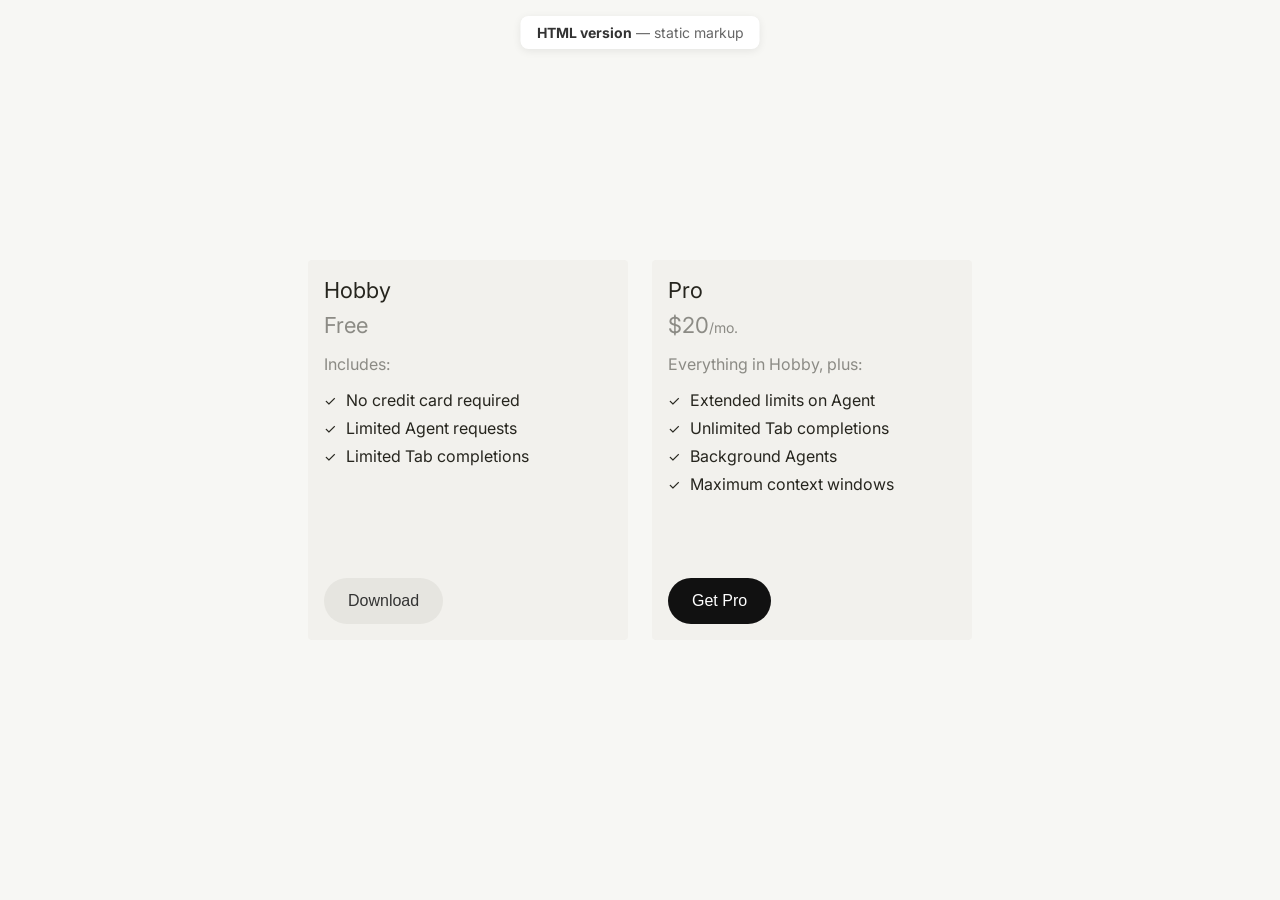
==== index.html @ 199b089f "Initial commit" ====
<!DOCTYPE html>
<html lang="en">
<head>
    <meta charset="UTF-8">
    <meta name="viewport" content="width=device-width, initial-scale=1.0">
    <title>Pricing Plans — HTML version</title>
    <link rel="preconnect" href="https://fonts.googleapis.com">
    <link rel="preconnect" href="https://fonts.gstatic.com" crossorigin>
    <link href="https://fonts.googleapis.com/css2?family=Inter:wght@400;500;600;700&display=swap" rel="stylesheet">
    <link rel="stylesheet" href="styles.css">
</head>
<body>
    <p class="page-label"><strong>HTML version</strong> — static markup</p>
    <div class="cards-container">
        <div class="card">
            <div class="card-top">
                <h3 class="card-title">Hobby</h3>
                <p class="card-price">
                    <span class="card-price-amount">Free</span>
                </p>
                <div class="card-content">
                    <p class="includes-text">Includes:</p>
                    <ul class="features-list">
                        <li>
                            <span class="checkmark">✓</span>
                            No credit card required
                        </li>
                        <li>
                            <span class="checkmark">✓</span>
                            Limited Agent requests
                        </li>
                        <li>
                            <span class="checkmark">✓</span>
                            Limited Tab completions
                        </li>
                    </ul>
                </div>
            </div>
            <button class="download-button secondary">Download</button>
        </div>
        <div class="card">
            <div class="card-top">
                <h3 class="card-title">Pro</h3>
                <p class="card-price">
                    <span class="card-price-amount">$20</span>
                    <span class="card-price-period">/mo.</span>
                </p>
                <div class="card-content">
                    <p class="includes-text">Everything in Hobby, plus:</p>
                    <ul class="features-list">
                        <li>
                            <span class="checkmark">✓</span>
                            Extended limits on Agent
                        </li>
                        <li>
                            <span class="checkmark">✓</span>
                            Unlimited Tab completions
                        </li>
                        <li>
                            <span class="checkmark">✓</span>
                            Background Agents
                        </li>
                        <li>
                            <span class="checkmark">✓</span>
                            Maximum context windows
                        </li>
                    </ul>
                </div>
            </div>
            <button class="download-button primary">Get Pro</button>
        </div>
    </div>
</body>
</html>
---- styles.css ----
* {
    margin: 0;
    padding: 0;
    box-sizing: border-box;
}

body {
    font-family: 'Inter', -apple-system, BlinkMacSystemFont, 'Segoe UI', Roboto, sans-serif;
    background-color: #f7f7f4;
    display: flex;
    justify-content: center;
    align-items: center;
    min-height: 100vh;
    padding: 20px;
}

.cards-container {
    display: flex;
    flex-direction: row;
    gap: 24px;
    flex-wrap: nowrap;
    justify-content: center;
    align-items: flex-start;
}

.card {
    display: flex;
    flex-direction: column;
    min-height: 380px;
    background-color: #f2f1ed;
    border-radius: 4px;
    padding: 16px;
    width: 320px;
    flex-shrink: 0;
}

.card-top {
    display: flex;
    flex-direction: column;
}

.card-title {
    font-size: 22px;
    line-height: 28px;
    font-weight: 400;
    color: #26251e;
    margin-bottom: 8px;
}

.card-price {
    font-size: 20px;
    color: rgba(38, 37, 30, 0.5);
    display: inline-flex;
    align-items: baseline;
}

.card-price-amount {
    font-size: 22px;
    font-weight: 400;
    color: rgba(38, 37, 30, 0.5);
}

.card-price-period {
    font-size: 14px;
    color: rgba(38, 37, 30, 0.5);
}

.card-content {
    margin-bottom: 32px;
}

.includes-text {
    font-size: 16px;
    color: rgba(38, 37, 30, 0.5);
    margin: 16px 0px;
}

.features-list {
    list-style: none;
    padding: 0;
}

.features-list li {
    display: flex;
    align-items: center;
    margin-bottom: 8px;
    font-size: 16px;
    color: #26251e;
}

.checkmark {
    color: #26251e;
    font-size: 14px;
    margin-right: 10px;
    font-weight: 400;
}

.download-button {
    margin-top: auto;
    width: fit-content;
    background-color: #e6e5e0;
    border: none;
    border-radius: 999px;
    padding: 14px 24px;
    font-size: 16px;
    font-weight: 500;
    color: #333;
    cursor: pointer;
    transition: background-color 0.2s ease;
}

.download-button:hover {
    background-color: #D8D6CE;
}

.download-button:active {
    background-color: #D8D6CE;
}

.download-button.primary {
    background-color: #111;
    color: #fff;
}

.download-button.primary:hover {
    background-color: #333;
}

.download-button.primary:active {
    background-color: #333;
}

.page-label {
    position: fixed;
    top: 16px;
    left: 50%;
    transform: translateX(-50%);
    font-size: 14px;
    color: #666;
    background: #fff;
    padding: 8px 16px;
    border-radius: 8px;
    box-shadow: 0 2px 8px rgba(0,0,0,0.08);
}

.page-label strong {
    color: #333;
}
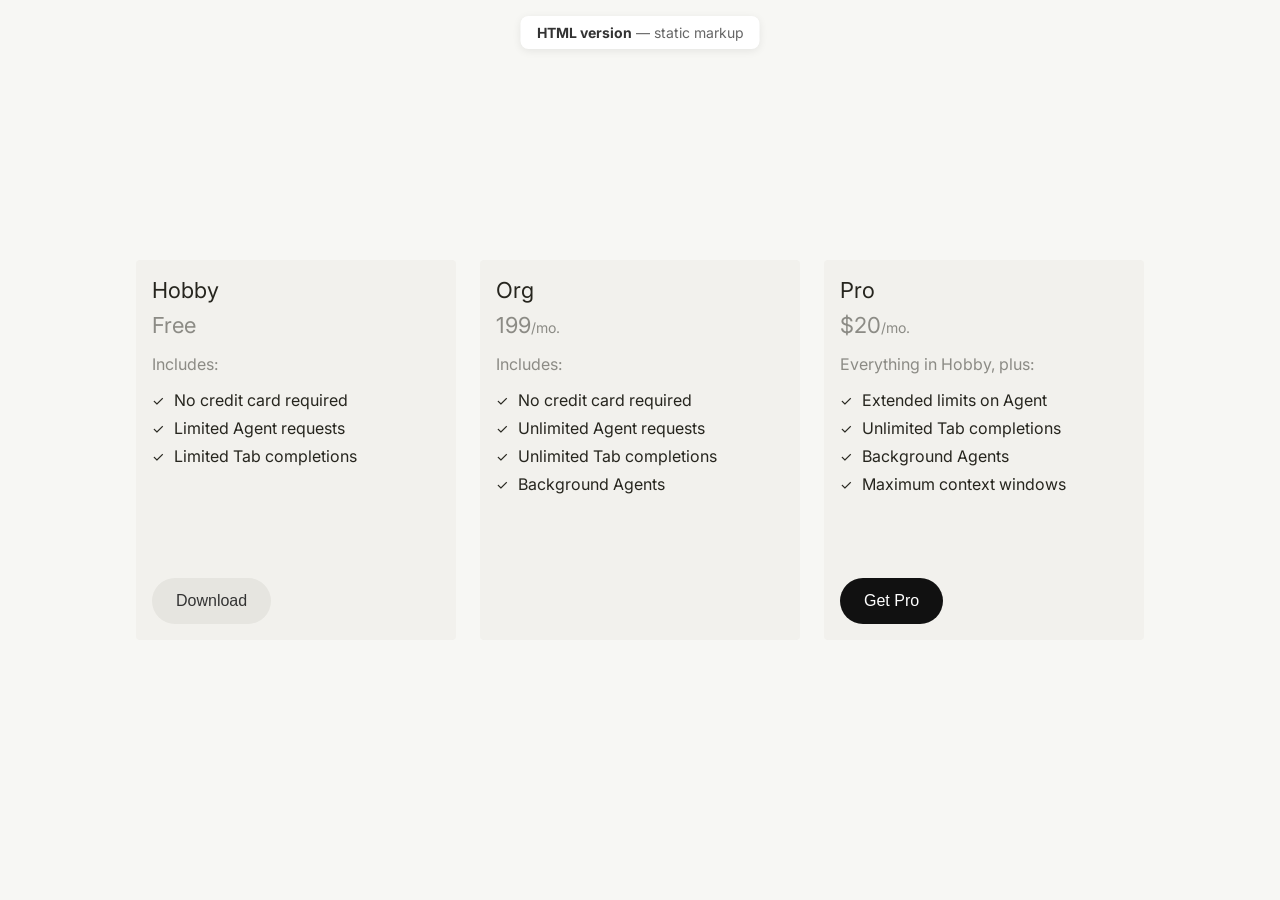
==== commit c0b06fd0: "Added comments and a card" ====
--- a/index.html
+++ b/index.html
@@ -4,14 +4,21 @@
     <meta charset="UTF-8">
     <meta name="viewport" content="width=device-width, initial-scale=1.0">
     <title>Pricing Plans — HTML version</title>
+    <!-- Fonts: preconnect for faster load -->
     <link rel="preconnect" href="https://fonts.googleapis.com">
     <link rel="preconnect" href="https://fonts.gstatic.com" crossorigin>
+    <!-- Inter: 400, 500, 600, 700 — see styles.css body -->
     <link href="https://fonts.googleapis.com/css2?family=Inter:wght@400;500;600;700&display=swap" rel="stylesheet">
+    <!-- Main styles: layout, cards, buttons -->
     <link rel="stylesheet" href="styles.css">
 </head>
 <body>
+    <!-- Page label: fixed badge, styled in .page-label -->
     <p class="page-label"><strong>HTML version</strong> — static markup</p>
+
+    <!-- Cards wrapper: horizontal flex, gap 24px — .cards-container -->
     <div class="cards-container">
+        <!-- Card 1: Hobby plan — .card + .card-top -->
         <div class="card">
             <div class="card-top">
                 <h3 class="card-title">Hobby</h3>
@@ -38,6 +45,39 @@
             </div>
             <button class="download-button secondary">Download</button>
         </div>
+
+        <div class="card">
+            <div class="card-top">
+                <h3 class="card-title">Org</h3>
+                <p class="card-price">
+                    <span class="card-price-amount">199</span>
+                    <span class="card-price-period">/mo.</span>
+                </p>
+                <div class="card-content">
+                    <p class="includes-text">Includes:</p>
+                    <ul class="features-list">
+                        <li>
+                            <span class="checkmark">✓</span>
+                            No credit card required
+                        </li>
+                        <li>
+                            <span class="checkmark">✓</span>
+                            Unlimited Agent requests
+                        </li>
+                        <li>
+                            <span class="checkmark">✓</span>
+                            Unlimited Tab completions
+                        </li>
+                        <li>
+                            <span class="checkmark">✓</span>
+                            Background Agents
+                        </li>
+                    </ul>   
+            </div>
+        </div>
+        </div>
+
+        <!-- Card 2: Pro plan — .card-price-period for “/mo.” -->
         <div class="card">
             <div class="card-top">
                 <h3 class="card-title">Pro</h3>
--- a/styles.css
+++ b/styles.css
@@ -1,9 +1,15 @@
+/* ============================================
+   GLOBAL
+   ============================================ */
+
+/* Reset: no default margins/padding; box-sizing for layout */
 * {
     margin: 0;
     padding: 0;
     box-sizing: border-box;
 }
 
+/* Page: centered layout, off-white background, Inter font */
 body {
     font-family: 'Inter', -apple-system, BlinkMacSystemFont, 'Segoe UI', Roboto, sans-serif;
     background-color: #f7f7f4;
@@ -14,6 +20,11 @@
     padding: 20px;
 }
 
+/* ============================================
+   LAYOUT — Cards container
+   ============================================ */
+
+/* Wraps all pricing cards; horizontal flex, 24px gap */
 .cards-container {
     display: flex;
     flex-direction: row;
@@ -23,6 +34,11 @@
     align-items: flex-start;
 }
 
+/* ============================================
+   CARD — Structure
+   ============================================ */
+
+/* Single pricing card: 320px wide, min-height 380px, card background */
 .card {
     display: flex;
     flex-direction: column;
@@ -34,11 +50,17 @@
     flex-shrink: 0;
 }
 
+/* Top section of card: title, price, content (no button) */
 .card-top {
     display: flex;
     flex-direction: column;
 }
 
+/* ============================================
+   CARD — Typography & price
+   ============================================ */
+
+/* Plan name (e.g. Hobby, Pro) */
 .card-title {
     font-size: 22px;
     line-height: 28px;
@@ -47,6 +69,7 @@
     margin-bottom: 8px;
 }
 
+/* Price row: amount + optional period (e.g. /mo.) */
 .card-price {
     font-size: 20px;
     color: rgba(38, 37, 30, 0.5);
@@ -60,15 +83,21 @@
     color: rgba(38, 37, 30, 0.5);
 }
 
+/* Small text for “/mo.” etc. */
 .card-price-period {
     font-size: 14px;
     color: rgba(38, 37, 30, 0.5);
 }
 
+/* ============================================
+   CARD — Content & features list
+   ============================================ */
+
 .card-content {
     margin-bottom: 32px;
 }
 
+/* “Includes:” / “Everything in Hobby, plus:” */
 .includes-text {
     font-size: 16px;
     color: rgba(38, 37, 30, 0.5);
@@ -88,6 +117,7 @@
     color: #26251e;
 }
 
+/* Checkmark (✓) before each feature */
 .checkmark {
     color: #26251e;
     font-size: 14px;
@@ -95,6 +125,11 @@
     font-weight: 400;
 }
 
+/* ============================================
+   BUTTONS
+   ============================================ */
+
+/* Base: pill shape, sits at bottom of card (margin-top: auto) */
 .download-button {
     margin-top: auto;
     width: fit-content;
@@ -117,6 +152,7 @@
     background-color: #D8D6CE;
 }
 
+/* Primary variant: dark background (e.g. Get Pro) */
 .download-button.primary {
     background-color: #111;
     color: #fff;
@@ -130,6 +166,11 @@
     background-color: #333;
 }
 
+/* ============================================
+   PAGE LABEL
+   ============================================ */
+
+/* Fixed badge at top center (“HTML version — static markup”) */
 .page-label {
     position: fixed;
     top: 16px;
